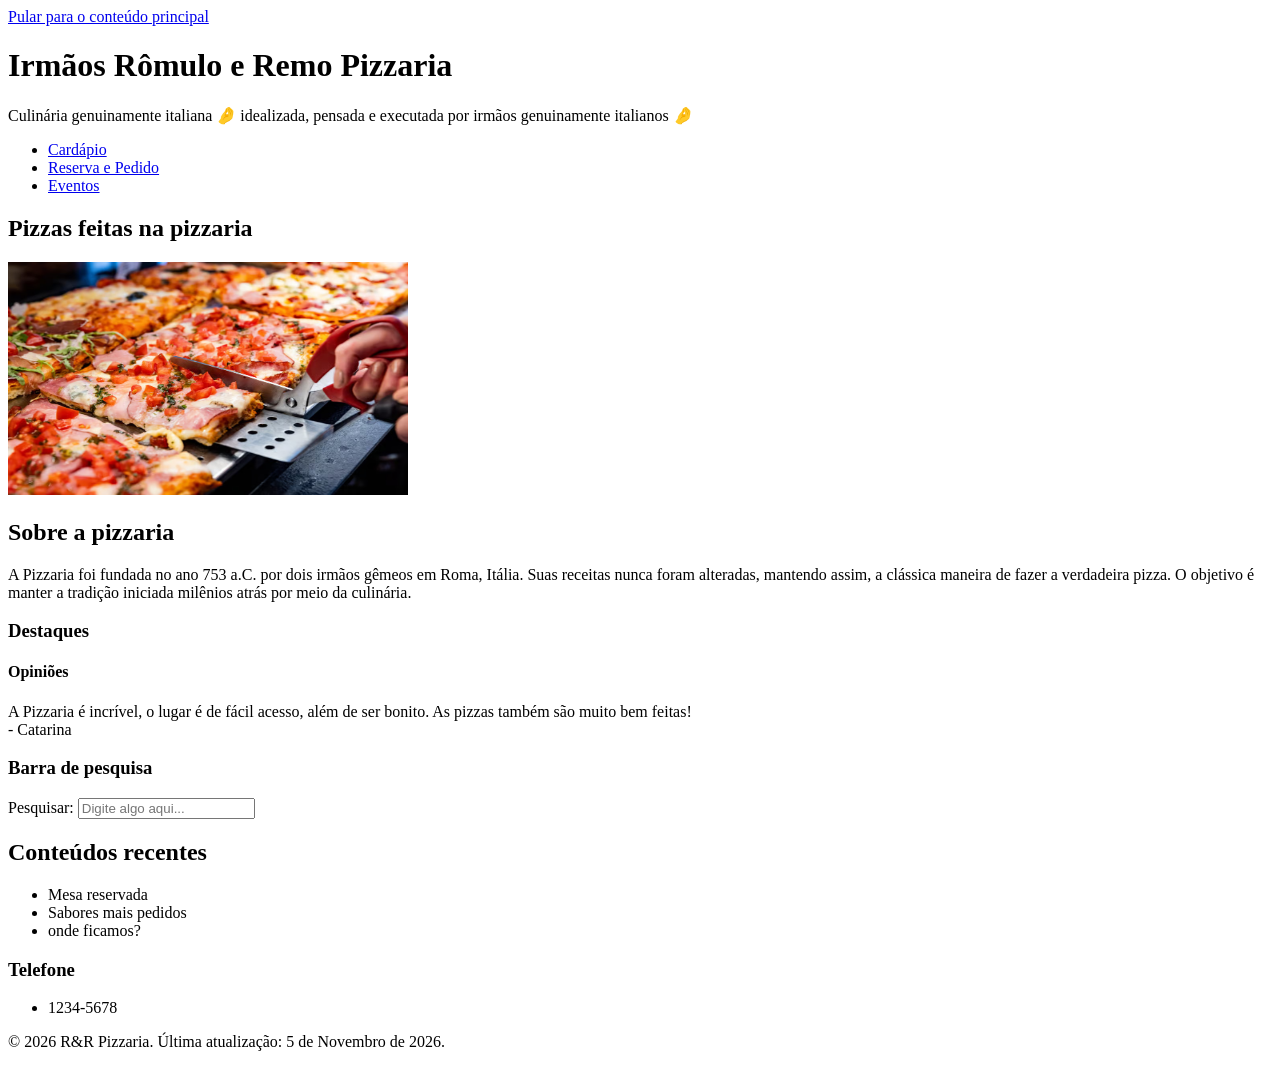
==== index.html @ 36b36415 "Ajustando as imagens" ====
<!DOCTYPE html>
<html lang="pt-BR">

<head>
    <meta charset="UTF-8">
    <meta name="viewport" content="width=device-width, initial-scale=1.0">
    <title>Irmãos Rômulo e Remo Pizzaria</title>
</head>

<body>

    <!-- A estrutura semântica foi escolhida para organizar o conteúdo de acordo com a função de cada parte da página. -->

    <header id="inicio">
        <a href="#conteudo">Pular para o conteúdo principal</a>
        <h1>Irmãos Rômulo e Remo Pizzaria</h1>
        <p>Culinária genuinamente italiana 🤌 idealizada, pensada e executada por irmãos genuinamente italianos 🤌</p>

        <nav aria-label="Navegação principal">
            <ul>
                <li><a href="cardapio.html" aria-current="page">Cardápio</a></li>
                <li><a href="pedido.html" aria-current="page">Reserva e Pedido</a></li>
                <li><a href="eventos.html" aria-current="page">Eventos</a></li>
            </ul>
        </nav>
    </header>

    <main id="conteudo">

        <section aria-labelledby="imagem-principal">
            <h2 id="imagem-principal">Pizzas feitas na pizzaria</h2>
            <img src="Imagens/Home/pizza-quadrada.jpg"
                alt="Pizzas quadradas em pedaços" width="400" height="233">
        </section>

        <section>
            <h2 id="sobre">Sobre a pizzaria</h2>

            <p>
                A Pizzaria foi fundada no ano 753 a.C. por dois irmãos gêmeos em Roma, Itália.
                Suas receitas nunca foram alteradas, mantendo assim, a clássica maneira de fazer a verdadeira pizza.
                O objetivo é manter a tradição iniciada milênios atrás por meio da culinária.
            </p>

            <article id="programacao">
                <h3>Destaques</h3>

                <section>
                    <h4>Opiniões</h4>
                    <p>
                        A Pizzaria é incrível, o lugar é de fácil acesso, além de ser bonito. As pizzas também são muito
                        bem feitas!
                        <br>- Catarina
                    </p>
                </section>
                <aside>
                    <h3>Barra de pesquisa</h3>
                    <label for="pesquisa">Pesquisar:</label>
                    <input type="text" id="pesquisa" name="pesquisa" placeholder="Digite algo aqui...">
                </aside>
            </article>

        </section>


        <section aria-labelledby="titulo-conteudos">

            <h2 id="titulo-conteudos">Conteúdos recentes</h2>

            <ul>
                <li>Mesa reservada</li>
                <li>Sabores mais pedidos</li>
                <li>onde ficamos?</li>
            </ul>

            <h3>Telefone</h3>

            <ul>
                <li>1234-5678</li>
            </ul>

        </section>

    </main>

    <footer>

        <p>
            &copy; 2026 R&R Pizzaria.
            Última atualização: 5 de Novembro de 2026.
        </p>

    </footer>

</body>

</html>
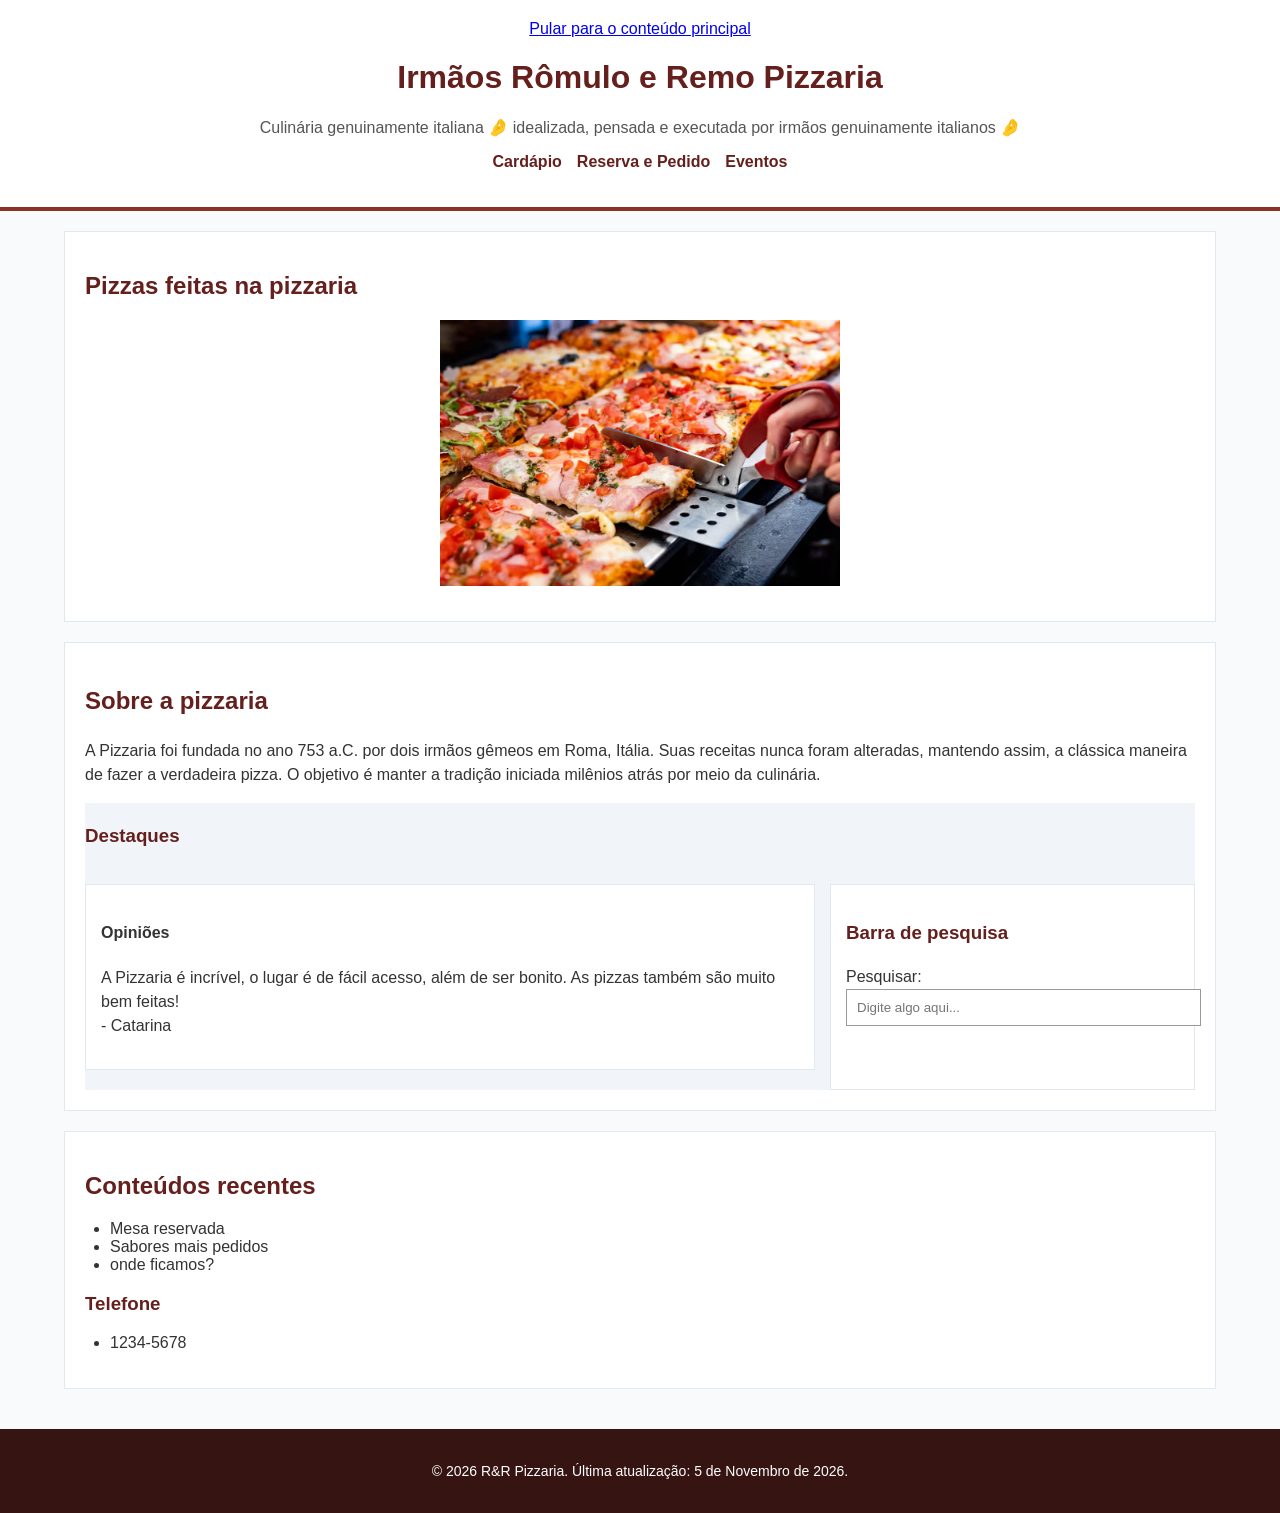
==== commit f8baa7b2: "implementações em css" ====
--- a/index.html
+++ b/index.html
@@ -5,6 +5,7 @@
     <meta charset="UTF-8">
     <meta name="viewport" content="width=device-width, initial-scale=1.0">
     <title>Irmãos Rômulo e Remo Pizzaria</title>
+    <link rel="stylesheet" href="CSS/style.css" />
 </head>
 
 <body>
@@ -29,8 +30,7 @@
 
         <section aria-labelledby="imagem-principal">
             <h2 id="imagem-principal">Pizzas feitas na pizzaria</h2>
-            <img src="Imagens/Home/pizza-quadrada.jpg"
-                alt="Pizzas quadradas em pedaços" width="400" height="233">
+            <img src="Imagens/Home/pizza-quadrada.jpg" alt="Pizzas quadradas em pedaços" width="400" height="233">
         </section>
 
         <section>
--- a/CSS/style.css
+++ b/CSS/style.css
@@ -0,0 +1,142 @@
+body {
+    margin: 0;
+    font-family: Arial, Helvetica, sans-serif;
+    color: #333333;
+    background-color: #f8fafc;
+
+    /* Organiza as partes principais da página */
+    display: grid;
+    grid-template-areas:
+        "topo"
+        "conteudo"
+        "rodape";
+}
+
+/* 2. Cabeçalho */
+header {
+    grid-area: topo;
+    background-color: #ffffff;
+    border-bottom: 4px solid #8b3029;
+    padding: 20px;
+    text-align: center;
+}
+
+header h1,
+main h2,
+main h3 {
+    color: #651f1c;
+}
+
+header h1 {
+    font-size: 2rem;
+}
+
+header p {
+    color: #555555;
+}
+
+/* 3. Menu de navegação */
+nav ul {
+    display: flex;
+    flex-wrap: wrap;
+    justify-content: center;
+    gap: 15px;
+    list-style: none;
+    padding: 0;
+}
+
+nav a {
+    color: #651f1c;
+    font-weight: bold;
+    text-decoration: none;
+}
+
+nav a:hover {
+    color: #b45309;
+}
+
+/* 4. Conteúdo principal */
+main {
+    grid-area: conteudo;
+    width: 90%;
+    margin: 20px auto;
+}
+
+main section {
+    background-color: #ffffff;
+    border: 1px solid #e2e8f0;
+    padding: 20px;
+    margin-bottom: 20px;
+}
+
+main section img {
+    display: block;
+    max-width: 100%;
+    height: auto;
+    margin: 15px auto;
+}
+
+/* 5. Área sobre a pizzaria */
+main>section:nth-child(2) {
+    line-height: 1.5;
+}
+
+/* 6. Destaques: opinião e barra de pesquisa */
+#programacao {
+    display: grid;
+    grid-template-columns: 2fr 1fr;
+    gap: 15px;
+    background-color: #f1f5f9;
+}
+
+#programacao h3 {
+    grid-column: 1 / -1;
+}
+
+#programacao section,
+#programacao aside {
+    background-color: #ffffff;
+    border: 1px solid #e2e8f0;
+    padding: 15px;
+}
+
+#pesquisa {
+    width: 100%;
+    padding: 10px;
+    border: 1px solid #999999;
+}
+
+/* 7. Conteúdos recentes */
+main>section:last-child ul {
+    padding-left: 25px;
+}
+
+/* 8. Rodapé */
+footer {
+    grid-area: rodape;
+    background-color: #351412;
+    color: #ffffff;
+    padding: 20px;
+    text-align: center;
+    font-size: 0.875rem;
+}
+
+/* 9. Ajustes para telas pequenas */
+@media (max-width: 600px) {
+    main {
+        width: 95%;
+    }
+
+    #programacao {
+        grid-template-columns: 1fr;
+    }
+
+    #programacao h3 {
+        grid-column: 1;
+    }
+
+    nav ul {
+        flex-direction: column;
+        gap: 10px;
+    }
+}
